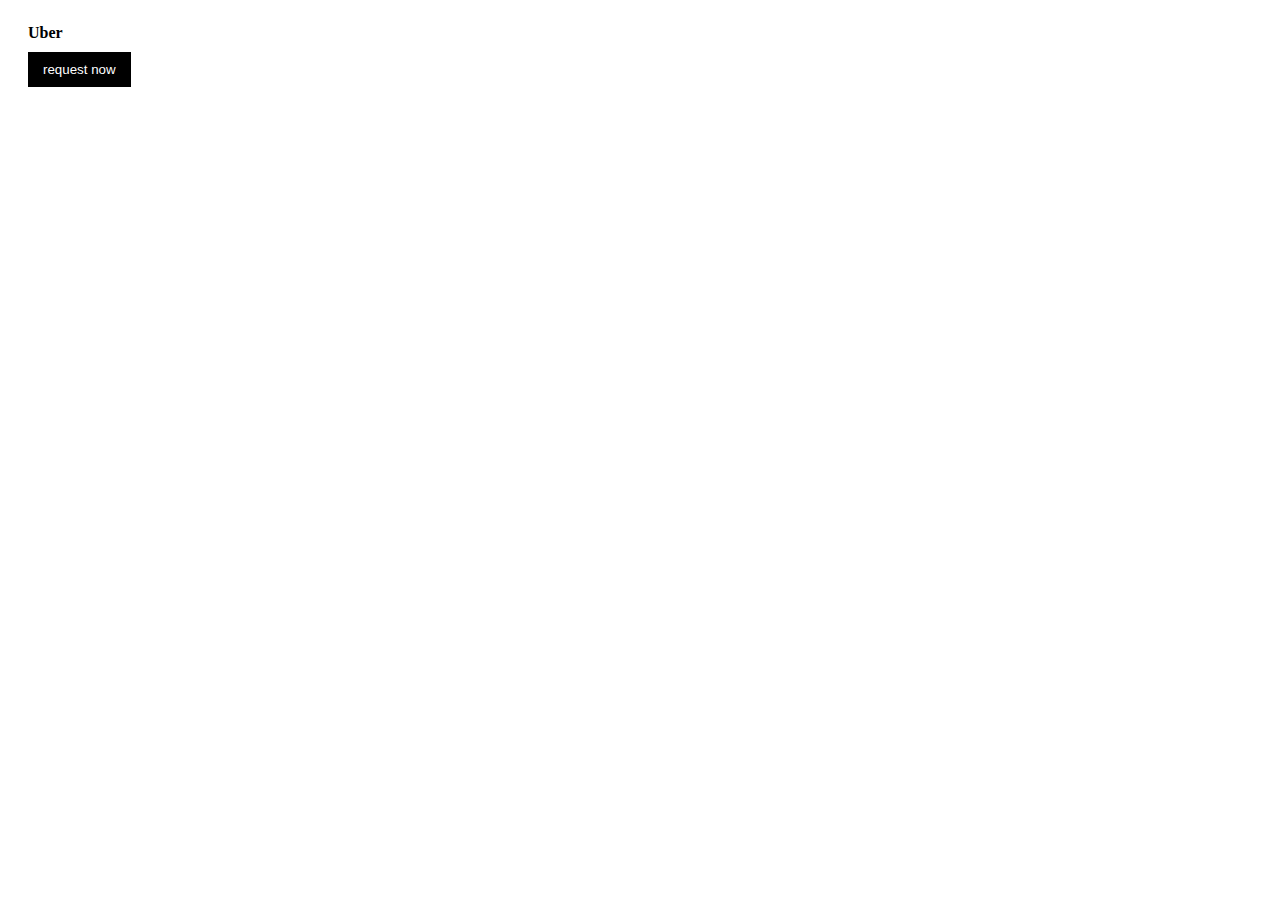
==== index.html @ cb801116 "add uber's button" ====
<!DOCTYPE html>
<html lang="en">
  <head>
    <meta charset="UTF-8" />
    <meta name="viewport" content="width=device-width, initial-scale=1.0" />
    <link rel="stylesheet" href="./css/styles.css" />
    <title>HTML & CSS Practice</title>
  </head>
  <body>
    <p>
      Uber
      <button class="uber">request now</button>
    </p>
  </body>
</html>
---- css/styles.css ----
body {
  display: flex;
  flex-wrap: wrap;
}
p {
  display: flex;
  flex-direction: column;
  gap: 10px;
  margin-left: 20px;
  font-weight: bolder;
}
.uber {
  border: none;
  background-color: black;
  color: #fff;
  padding: 10px 15px;
  cursor: pointer;
  transition: opacity 0.2s;
}
.uber:hover {
  opacity: 0.8;
}
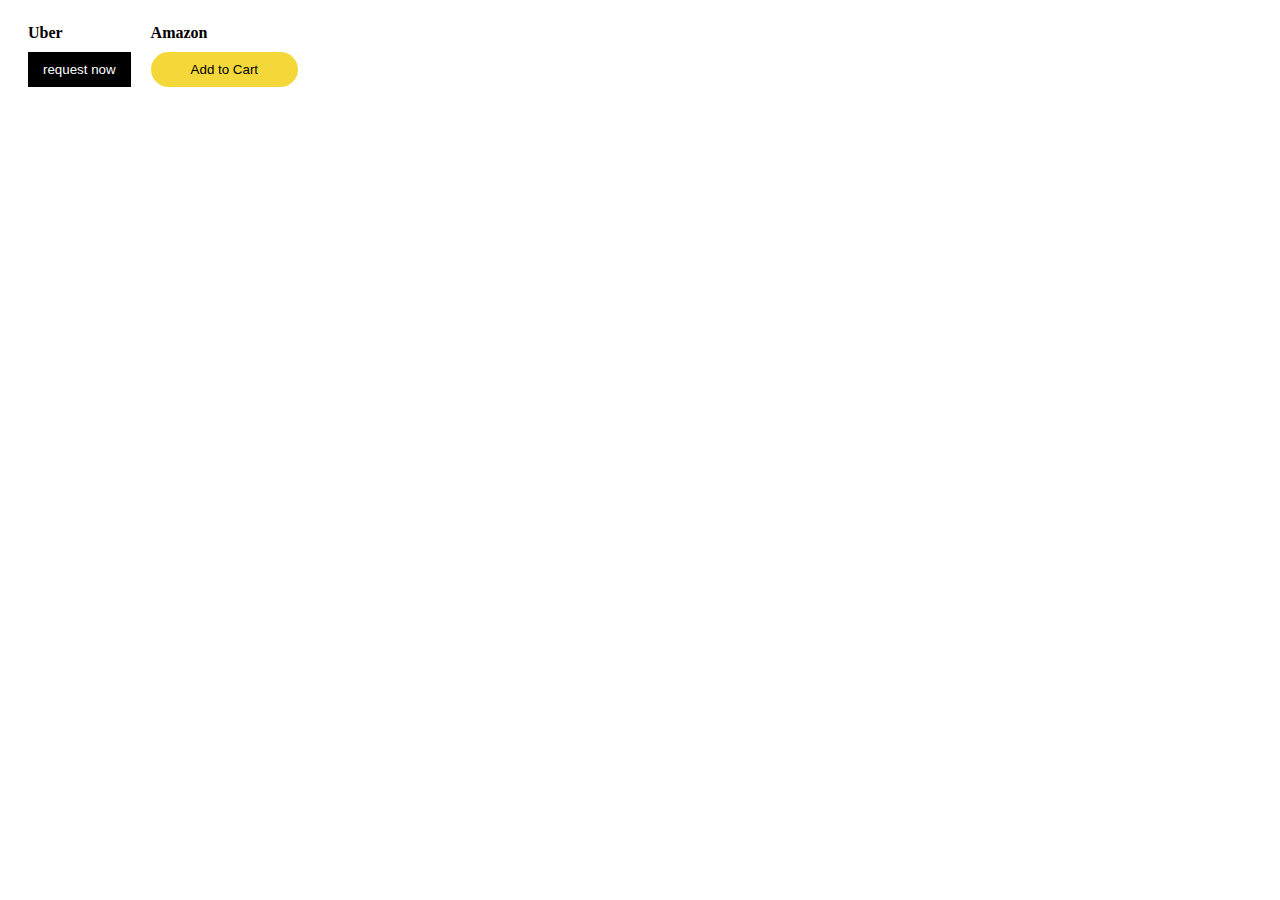
==== commit 1d8fd51f: "add amazon button" ====
--- a/index.html
+++ b/index.html
@@ -11,5 +11,9 @@
       Uber
       <button class="uber">request now</button>
     </p>
+    <p>
+      Amazon
+      <button class="amazon">Add to Cart</button>
+    </p>
   </body>
 </html>
--- a/css/styles.css
+++ b/css/styles.css
@@ -9,6 +9,9 @@
   margin-left: 20px;
   font-weight: bolder;
 }
+
+/* Uber button  */
+
 .uber {
   border: none;
   background-color: black;
@@ -20,3 +23,18 @@
 .uber:hover {
   opacity: 0.8;
 }
+
+/* Amazon button */
+
+.amazon {
+  border: none;
+  background-color: rgb(244, 216, 57);
+  padding: 10px 40px;
+  cursor: pointer;
+  border-radius: 20px;
+  transition: background-color 0.15s;
+}
+
+.amazon:hover {
+  background-color: rgb(242, 208, 17);
+}
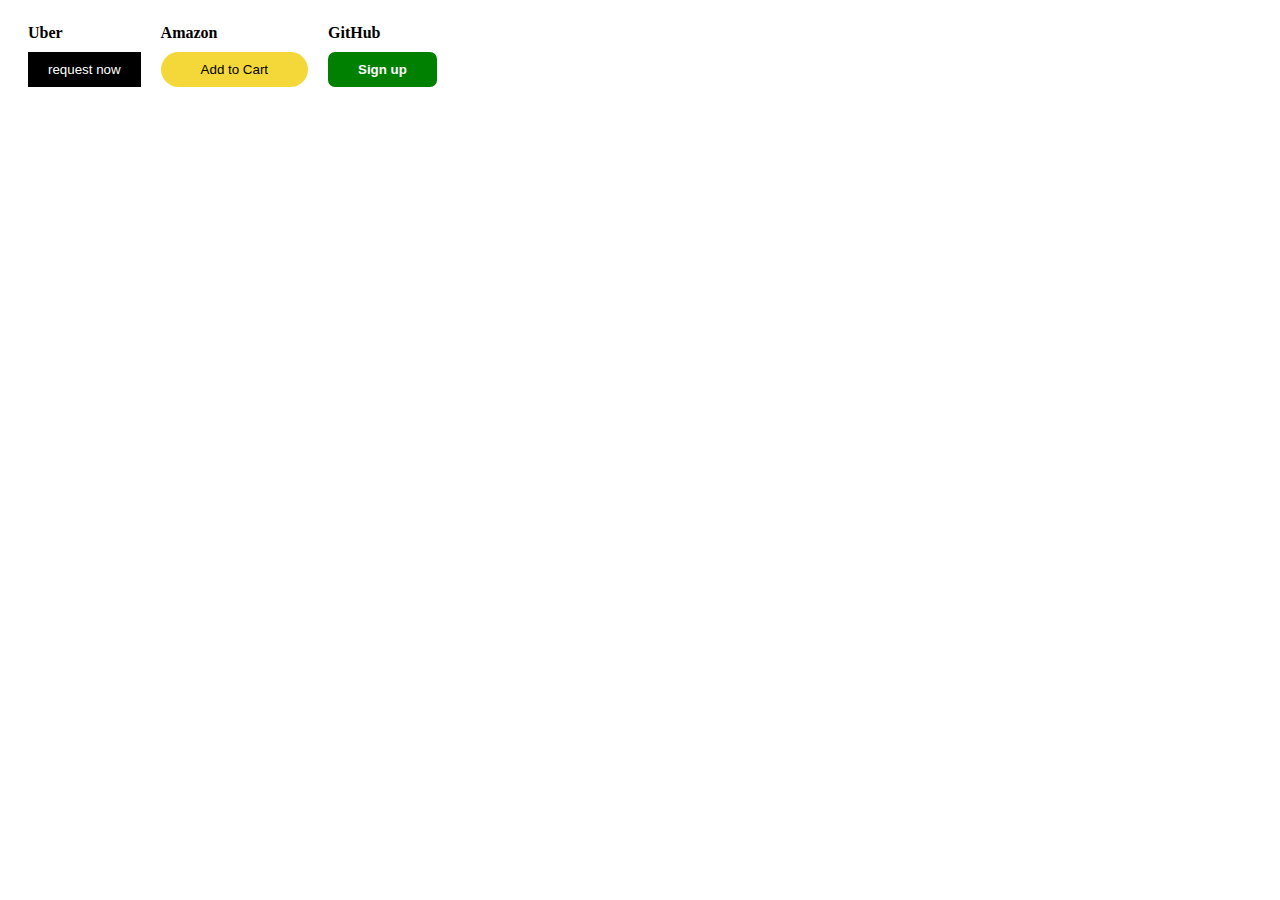
==== commit db153703: "add GitHub button" ====
--- a/index.html
+++ b/index.html
@@ -15,5 +15,9 @@
       Amazon
       <button class="amazon">Add to Cart</button>
     </p>
+    <p>
+      GitHub
+      <button class="github">Sign up</button>
+    </p>
   </body>
 </html>
--- a/css/styles.css
+++ b/css/styles.css
@@ -16,7 +16,7 @@
   border: none;
   background-color: black;
   color: #fff;
-  padding: 10px 15px;
+  padding: 10px 20px;
   cursor: pointer;
   transition: opacity 0.2s;
 }
@@ -38,3 +38,20 @@
 .amazon:hover {
   background-color: rgb(242, 208, 17);
 }
+
+/* GitHub button */
+
+.github {
+  color: #fff;
+  background-color: green;
+  padding: 10px 30px;
+  border: none;
+  border-radius: 7px;
+  font-weight: bold;
+  cursor: pointer;
+  transition: box-shadow 0.15s;
+}
+
+.github:hover {
+  box-shadow: 0 5px 15px rgba(0, 0, 0, 0.189);
+}
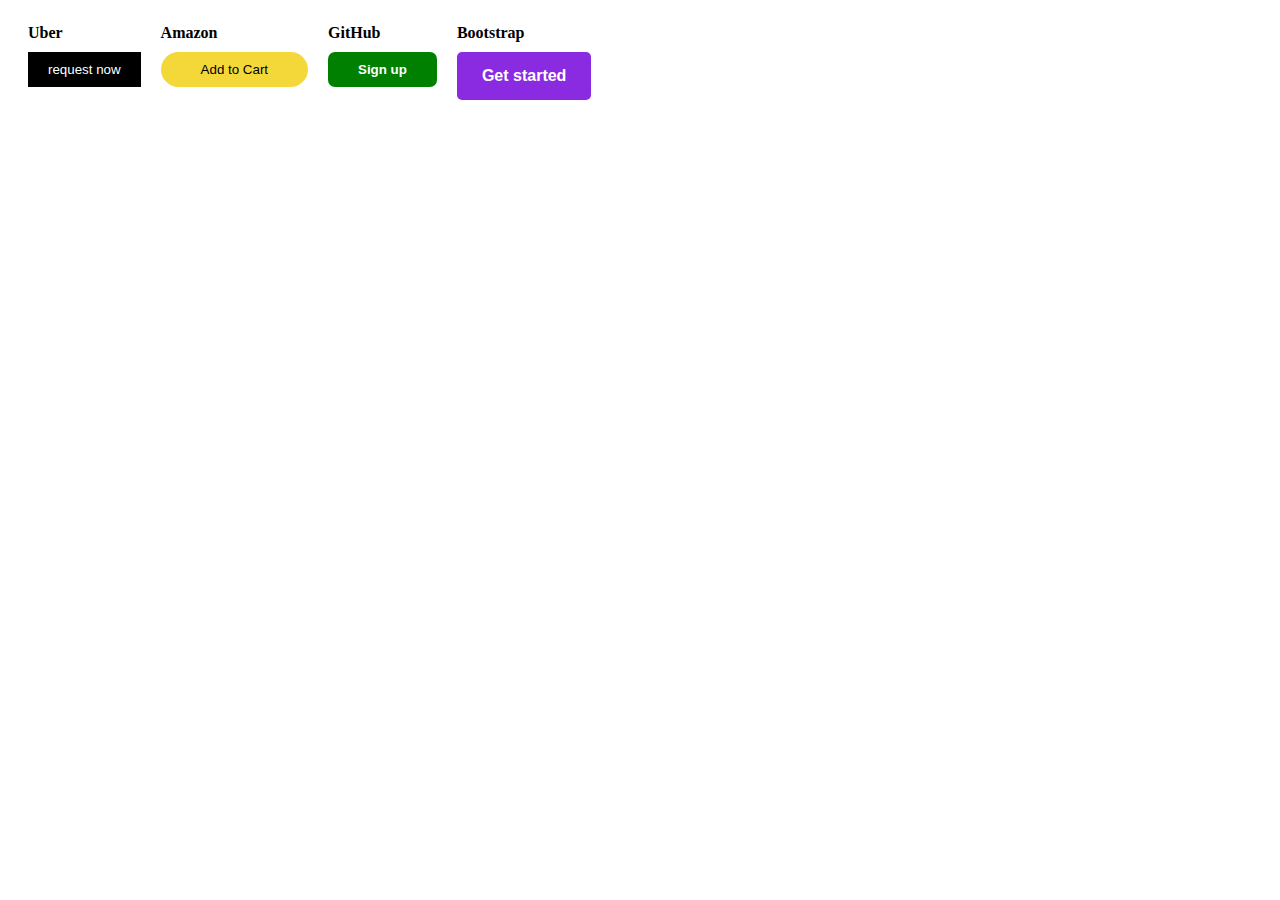
==== commit 76dc03be: "add bootstrap button" ====
--- a/index.html
+++ b/index.html
@@ -19,5 +19,9 @@
       GitHub
       <button class="github">Sign up</button>
     </p>
+    <p>
+      Bootstrap
+      <button class="bootstrap">Get started</button>
+    </p>
   </body>
 </html>
--- a/css/styles.css
+++ b/css/styles.css
@@ -47,7 +47,7 @@
   padding: 10px 30px;
   border: none;
   border-radius: 7px;
-  font-weight: bold;
+  font-weight: 600;
   cursor: pointer;
   transition: box-shadow 0.15s;
 }
@@ -55,3 +55,21 @@
 .github:hover {
   box-shadow: 0 5px 15px rgba(0, 0, 0, 0.189);
 }
+
+/* bootstrap button */
+
+.bootstrap {
+  border: none;
+  color: #fff;
+  background-color: blueviolet;
+  padding: 15px 25px;
+  font-weight: 600;
+  font-size: 16px;
+  border-radius: 5px;
+  cursor: pointer;
+  transition: background-color 0.15s;
+}
+
+.bootstrap:hover {
+  background-color: rgb(98, 13, 177);
+}
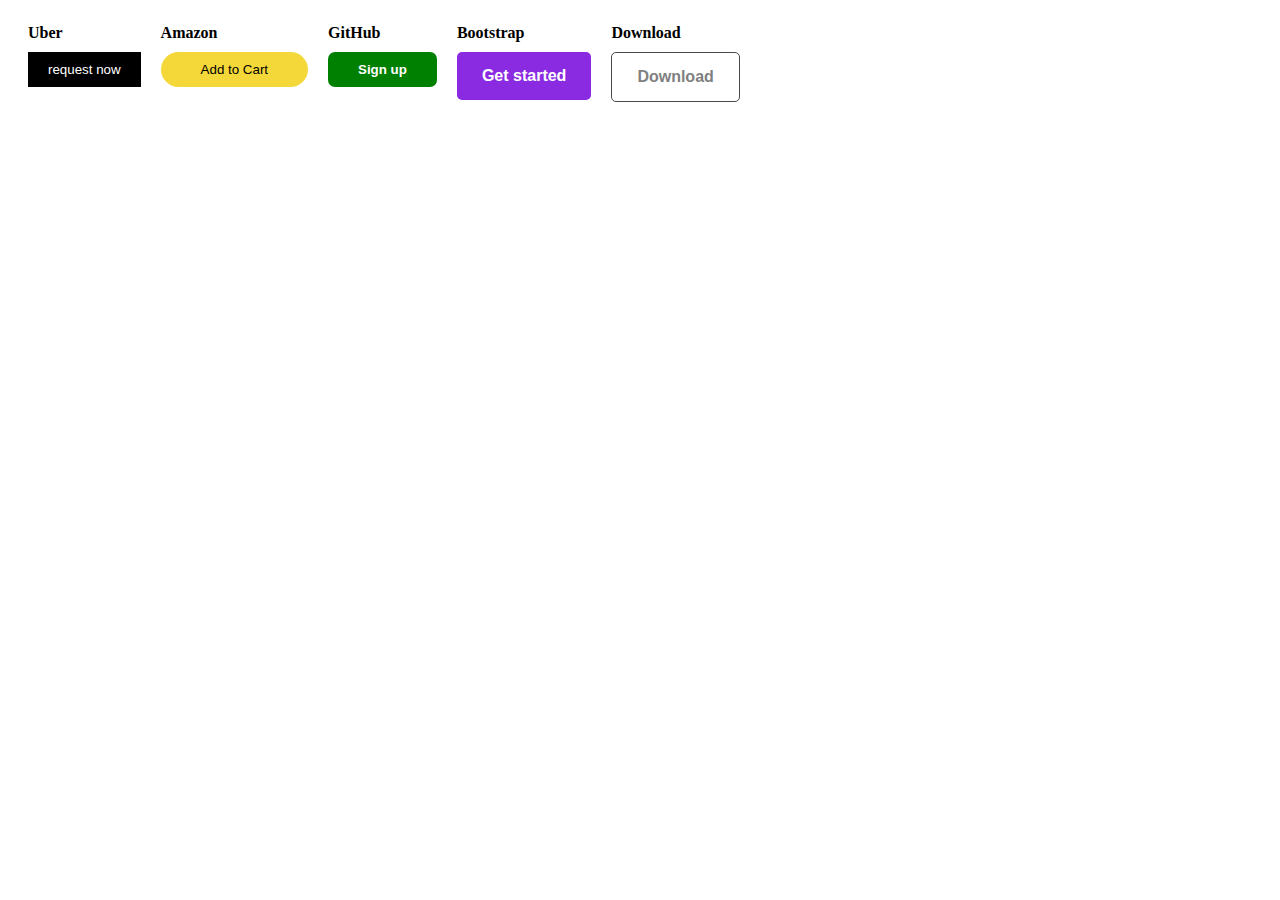
==== commit 4ab4fa68: "add download button" ====
--- a/index.html
+++ b/index.html
@@ -23,5 +23,9 @@
       Bootstrap
       <button class="bootstrap">Get started</button>
     </p>
+    <p>
+      Download
+      <button class="download">Download</button>
+    </p>
   </body>
 </html>
--- a/css/styles.css
+++ b/css/styles.css
@@ -73,3 +73,23 @@
 .bootstrap:hover {
   background-color: rgb(98, 13, 177);
 }
+
+/* download button */
+
+.download {
+  border: 1px solid rgb(74, 73, 73);
+  border-radius: 5px;
+  background-color: white;
+  padding: 15px 25px;
+  font-size: 16px;
+  font-weight: 600;
+  color: gray;
+  cursor: pointer;
+  transition: background-color 0.15s;
+  transition: color 0.15s;
+}
+
+.download:hover {
+  color: white;
+  background-color: rgb(74, 73, 73);
+}
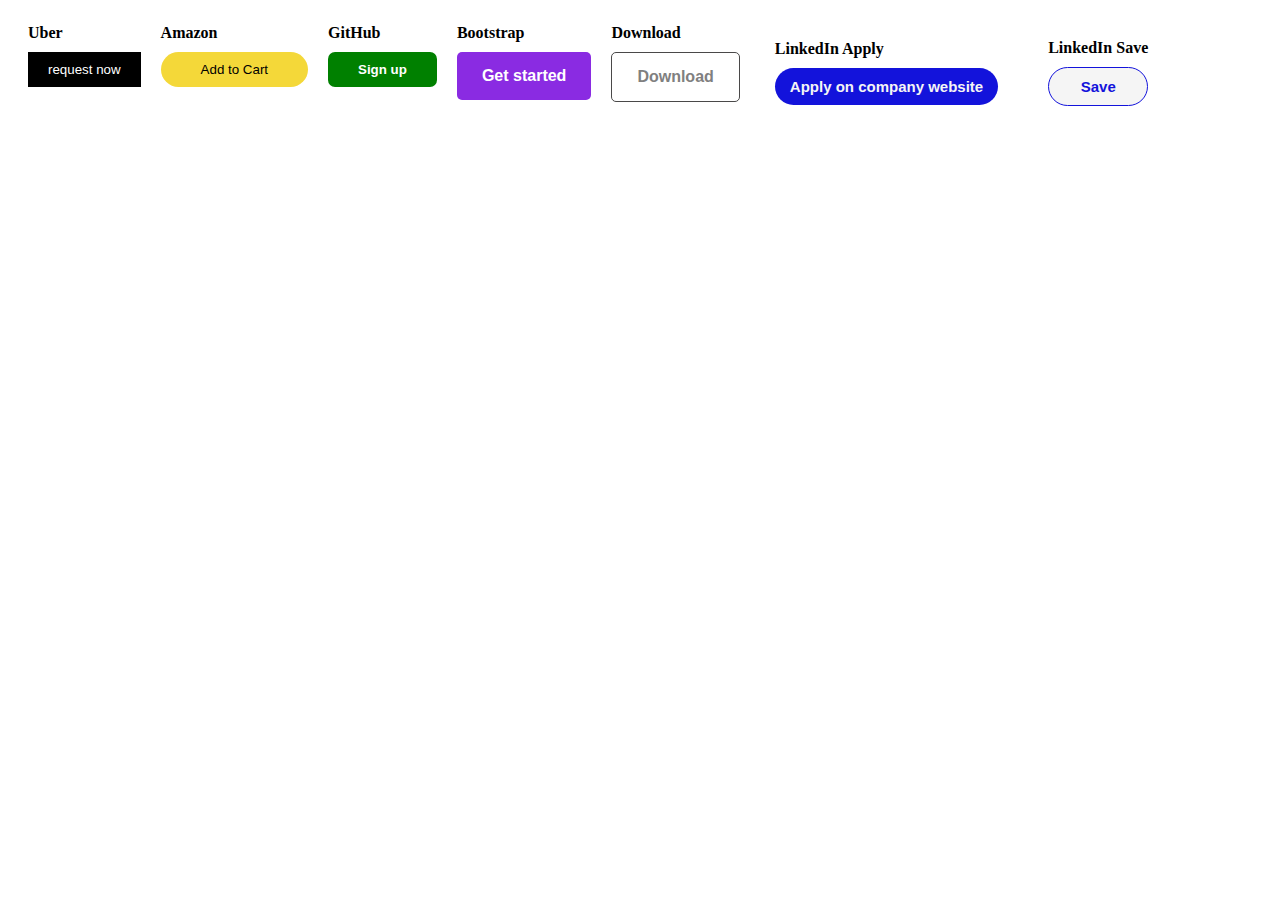
==== commit 4f1f5c03: "add linkedin buttons" ====
--- a/index.html
+++ b/index.html
@@ -27,5 +27,16 @@
       Download
       <button class="download">Download</button>
     </p>
+
+    <div class="buttons_container">
+      <p>
+        LinkedIn Apply
+        <button class="linkedin_apply">Apply on company website</button>
+      </p>
+      <p>
+        LinkedIn Save
+        <button class="linkedin_save">Save</button>
+      </p>
+    </div>
   </body>
 </html>
--- a/css/styles.css
+++ b/css/styles.css
@@ -8,6 +8,14 @@
   gap: 10px;
   margin-left: 20px;
   font-weight: bolder;
+}
+.buttons_container {
+  display: flex;
+  align-items: center;
+  justify-content: space-between;
+  gap: 30px;
+  padding: 15px;
+  box-sizing: border-box;
 }
 
 /* Uber button  */
@@ -93,3 +101,39 @@
   color: white;
   background-color: rgb(74, 73, 73);
 }
+
+/* linkedin buttons  */
+
+.linkedin_apply {
+  border: none;
+  border-radius: 23px;
+  color: whitesmoke;
+  background-color: rgb(19, 19, 219);
+  padding: 10px 15px;
+  font-size: 15px;
+  font-weight: 600;
+  cursor: pointer;
+  transition: background-color 0.15s;
+}
+
+.linkedin_apply:hover {
+  background-color: rgb(23, 23, 172);
+}
+
+.linkedin_save {
+  border: 1px solid rgb(19, 19, 219);
+  color: rgb(19, 19, 219);
+  border-radius: 20px;
+  background-color: whitesmoke;
+  padding: 10px 20px;
+  font-size: 15px;
+  font-weight: 600;
+  cursor: pointer;
+  box-sizing: border-box;
+}
+
+.linkedin_save:hover {
+  padding: 9px 19px;
+  border-width: 2px;
+  background-color: rgba(8, 8, 238, 0.18);
+}
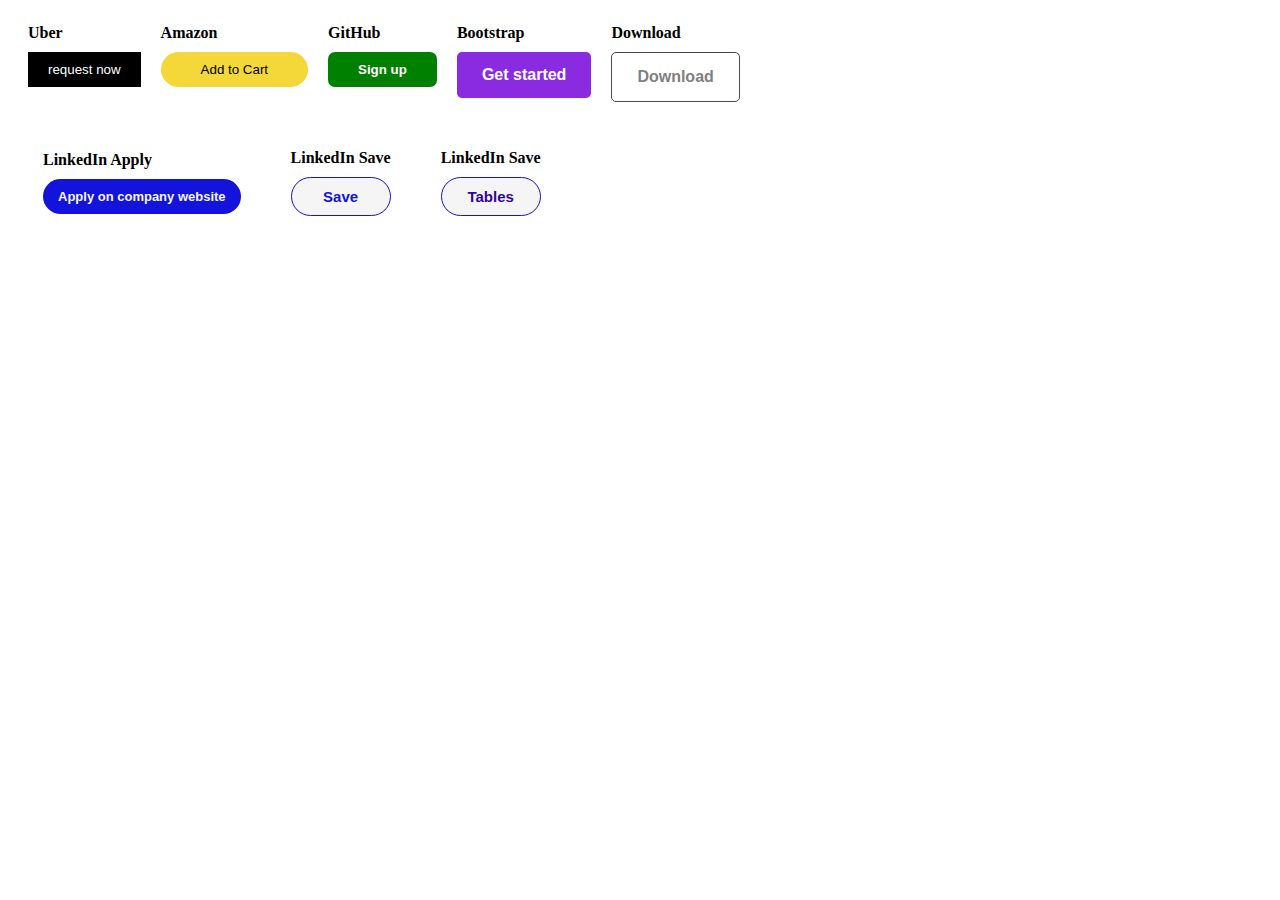
==== commit 518be125: "add table html table with three th an styles on it" ====
--- a/index.html
+++ b/index.html
@@ -37,6 +37,10 @@
         LinkedIn Save
         <button class="linkedin_save">Save</button>
       </p>
+      <p>
+        LinkedIn Save
+        <button class="linkedin_save"><a href="./table.html">Tables</a></button>
+      </p>
     </div>
   </body>
 </html>
--- a/css/styles.css
+++ b/css/styles.css
@@ -26,7 +26,11 @@
   color: #fff;
   padding: 10px 20px;
   cursor: pointer;
-  transition: opacity 0.2s;
+  transition: all 0.2s;
+}
+.uber:active {
+  transform: translateY(2px);
+  box-shadow: 0 10px 15px rgba(0, 0, 0, 0.2);
 }
 .uber:hover {
   opacity: 0.8;
@@ -40,9 +44,12 @@
   padding: 10px 40px;
   cursor: pointer;
   border-radius: 20px;
-  transition: background-color 0.15s;
+  transition: all 0.3s;
 }
-
+.amazon:active {
+  transform: translateY(2px);
+  box-shadow: 0 10px 15px rgba(0, 0, 0, 0.2);
+}
 .amazon:hover {
   background-color: rgb(242, 208, 17);
 }
@@ -60,6 +67,10 @@
   transition: box-shadow 0.15s;
 }
 
+.github:active {
+  transform: translateY(2px);
+}
+
 .github:hover {
   box-shadow: 0 5px 15px rgba(0, 0, 0, 0.189);
 }
@@ -70,12 +81,16 @@
   border: none;
   color: #fff;
   background-color: blueviolet;
-  padding: 15px 25px;
+  padding: 14px 25px;
   font-weight: 600;
   font-size: 16px;
   border-radius: 5px;
   cursor: pointer;
-  transition: background-color 0.15s;
+  transition: all 0.15s;
+}
+.bootstrap:active {
+  transform: translateY(2px);
+  box-shadow: 0 8px 20px rgba(0, 0, 0, 0.199);
 }
 
 .bootstrap:hover {
@@ -96,7 +111,10 @@
   transition: background-color 0.15s;
   transition: color 0.15s;
 }
-
+.download:active {
+  transform: translateY(2px);
+  box-shadow: 0 5px 10px rgba(0, 0, 0, 0.202);
+}
 .download:hover {
   color: white;
   background-color: rgb(74, 73, 73);
@@ -110,10 +128,15 @@
   color: whitesmoke;
   background-color: rgb(19, 19, 219);
   padding: 10px 15px;
-  font-size: 15px;
+  font-size: 13px;
   font-weight: 600;
   cursor: pointer;
-  transition: background-color 0.15s;
+  transition: all 0.2s;
+}
+
+.linkedin_apply:active {
+  transform: translateY(2px);
+  box-shadow: 0 9px 14px rgba(0, 0, 0, 0.206);
 }
 
 .linkedin_apply:hover {
@@ -130,10 +153,18 @@
   font-weight: 600;
   cursor: pointer;
   box-sizing: border-box;
+  transition: all 0.2s;
+}
+.linkedin_save:active {
+  transform: translateY(3px);
 }
 
 .linkedin_save:hover {
   padding: 9px 19px;
-  border-width: 2px;
+  border-width: 1.5px;
   background-color: rgba(8, 8, 238, 0.18);
 }
+a {
+  text-decoration: none;
+  color: rgb(49, 6, 159);
+}
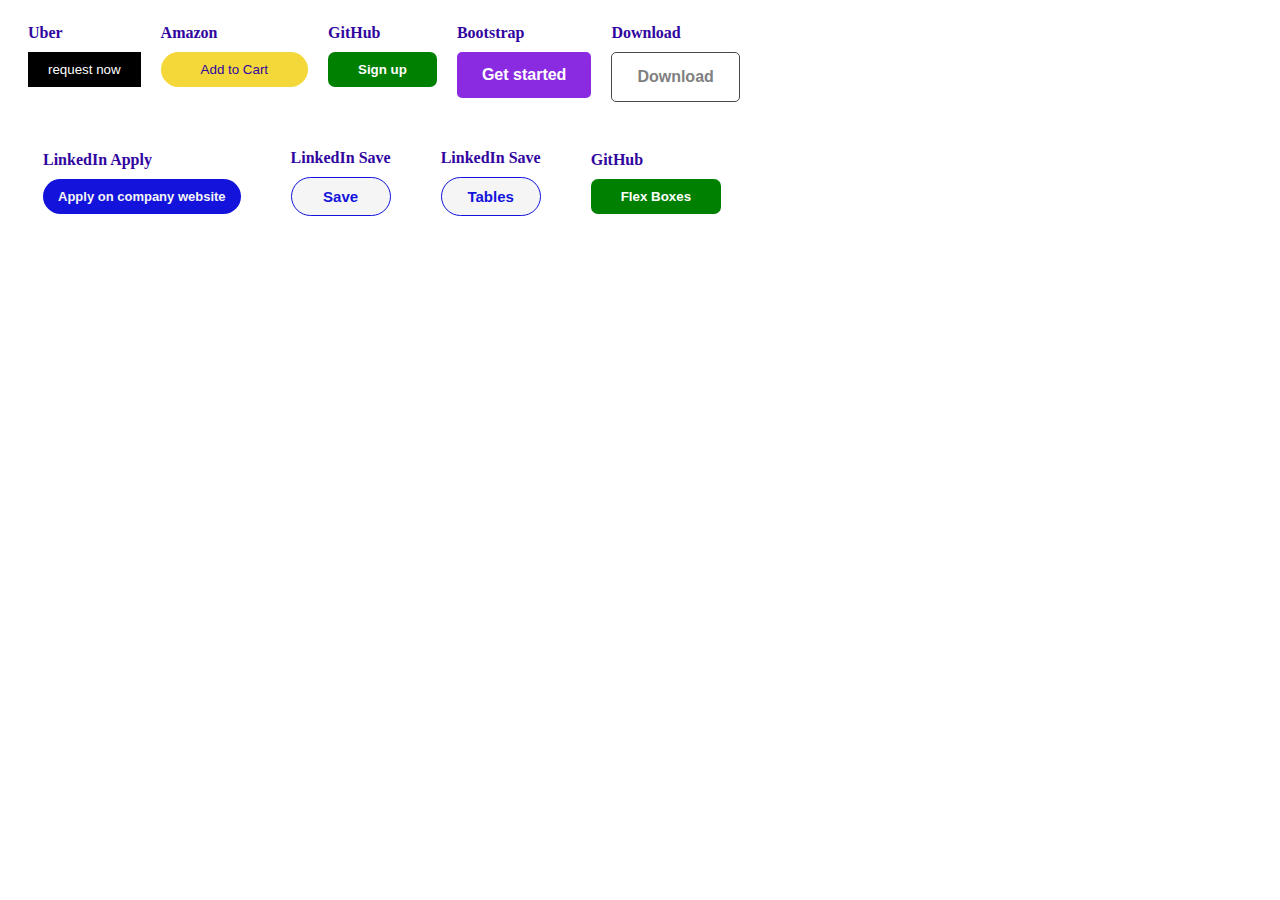
==== commit f3aa3d51: "add flexboxes page" ====
--- a/index.html
+++ b/index.html
@@ -41,6 +41,12 @@
         LinkedIn Save
         <button class="linkedin_save"><a href="./table.html">Tables</a></button>
       </p>
+      <p>
+        GitHub
+        <button class="github">
+          <a href="./flexboxes.html">Flex Boxes</a>
+        </button>
+      </p>
     </div>
   </body>
 </html>
--- a/css/styles.css
+++ b/css/styles.css
@@ -164,7 +164,11 @@
   border-width: 1.5px;
   background-color: rgba(8, 8, 238, 0.18);
 }
-a {
+* {
   text-decoration: none;
   color: rgb(49, 6, 159);
 }
+
+a {
+  color: inherit;
+}
